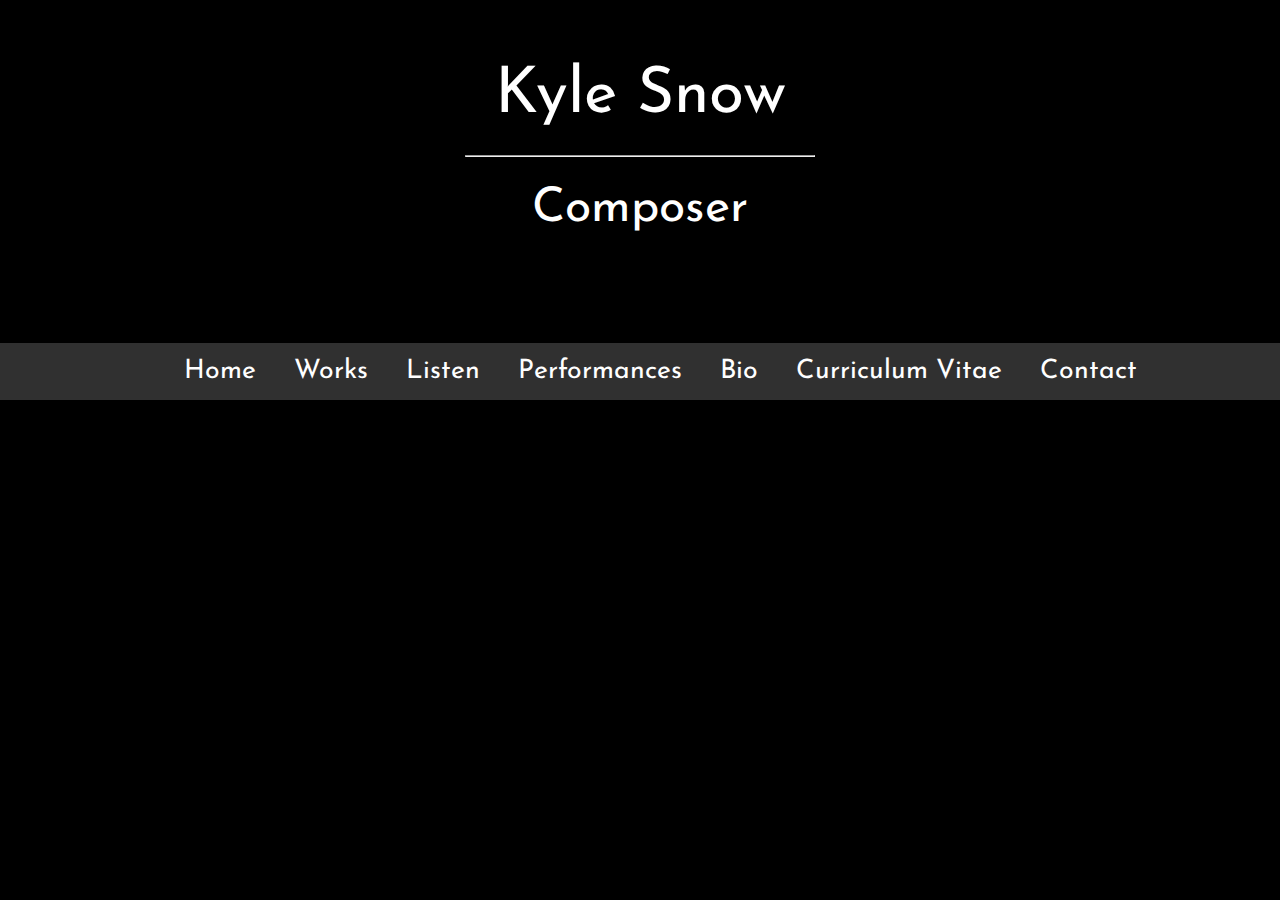
==== index.html @ cbc8a387 "Create index.html" ====
<html>

<head>
<title>
  Kyle Snow | Official Website
</title>
<link rel="stylesheet" href="style.css">
<link href='http://fonts.googleapis.com/css?family=Josefin+Sans:400,400italic,700' rel='stylesheet' type='text/css'>
<meta name="description" content="Official website of composer Kyle Snow">
<meta name="author" content="Kyle Snow">
<meta name="viewport" content="width=device-width, initial-scale=1.0">
</head>

<body>

<div class="header">
    <div class="title">
    <h1>Kyle Snow</h1>
    <hr/>
    <h2>Composer</h2>
    </div>
    <div class="navigation">
    <ul>
    <li><a href="index.html">Home</a></li>
    <li><a href="works.html">Works</a></li>
    <li><a href="listen.html">Listen</a></li>
    <li><a href="performances.html">Performances</a></li>
    <li><a href="bio.html">Bio</a></li>
    <li><a href="curriculum_vitae.html">Curriculum Vitae</a></li>
    <li><a href="contact.html">Contact</a></li>
    </ul>
    </div>
</div>
    
<div class="content">
</div>
    
</body>

</html>
---- style.css ----
/* Responsive Design */
* {
    box-sizing: border-box;
}
/* For mobile phones: */
[class*="col-"] {
    width: 100%;
}
@media only screen and (min-width: 600px) {
    /* For tablets: */
    .col-m-1 {width: 8.33%;}
    .col-m-2 {width: 16.66%;}
    .col-m-3 {width: 25%;}
    .col-m-4 {width: 33.33%;}
    .col-m-5 {width: 41.66%;}
    .col-m-6 {width: 50%;}
    .col-m-7 {width: 58.33%;}
    .col-m-8 {width: 66.66%;}
    .col-m-9 {width: 75%;}
    .col-m-10 {width: 83.33%;}
    .col-m-11 {width: 91.66%;}
    .col-m-12 {width: 100%;}
}
@media only screen and (min-width: 768px) {
    /* For desktop: */
    .col-1 {width: 8.33%;}
    .col-2 {width: 16.66%;}
    .col-3 {width: 25%;}
    .col-4 {width: 33.33%;}
    .col-5 {width: 41.66%;}
    .col-6 {width: 50%;}
    .col-7 {width: 58.33%;}
    .col-8 {width: 66.66%;}
    .col-9 {width: 75%;}
    .col-10 {width: 83.33%;}
    .col-11 {width: 91.66%;}
    .col-12 {width: 100%;}
}

body { 
    padding: 0px;
    margin: 0px;
    color: white;
    background-color: black;
}


.header {
    position: relative;
    padding-top: 10px;
    padding-bottom: 0px;
    width: 100%;
    height: 400px;
    display: inline-table;
    background-image: url('Website%20Banner.png');
    background-size: cover;
    text-align: center;
    font-family: "Josefin Sans"; 
}
.title {
    margin-top: 70px;   
}
.title hr {
    width: 350px; 
}

.title h1, h2 {
    font-weight: 400;
    line-height: .5em;
}

.title h1 {
    font-size: 4em;
}

.title h2 {
    font-size: 3em;
}

.navigation {
    display: block;
    position: absolute;
    bottom: 0px;
    text-align: center;
    width: 100%;
    font-size: 20pt;
    background-color: rgba(96,96,96,0.5); 
}

.navigation ul {
    margin: 0px;   
}

.navigation li {
    list-style-type: none; 
    display: inline;    
}

.navigation li a {
    padding: 15px;
    color: white;
    text-decoration: none;
    display: inline-block;
}

.navigation a:hover {
    background-color: rgba(96,96,96,0.75);         
}

.navigation a:active {
    background-color: none;
}
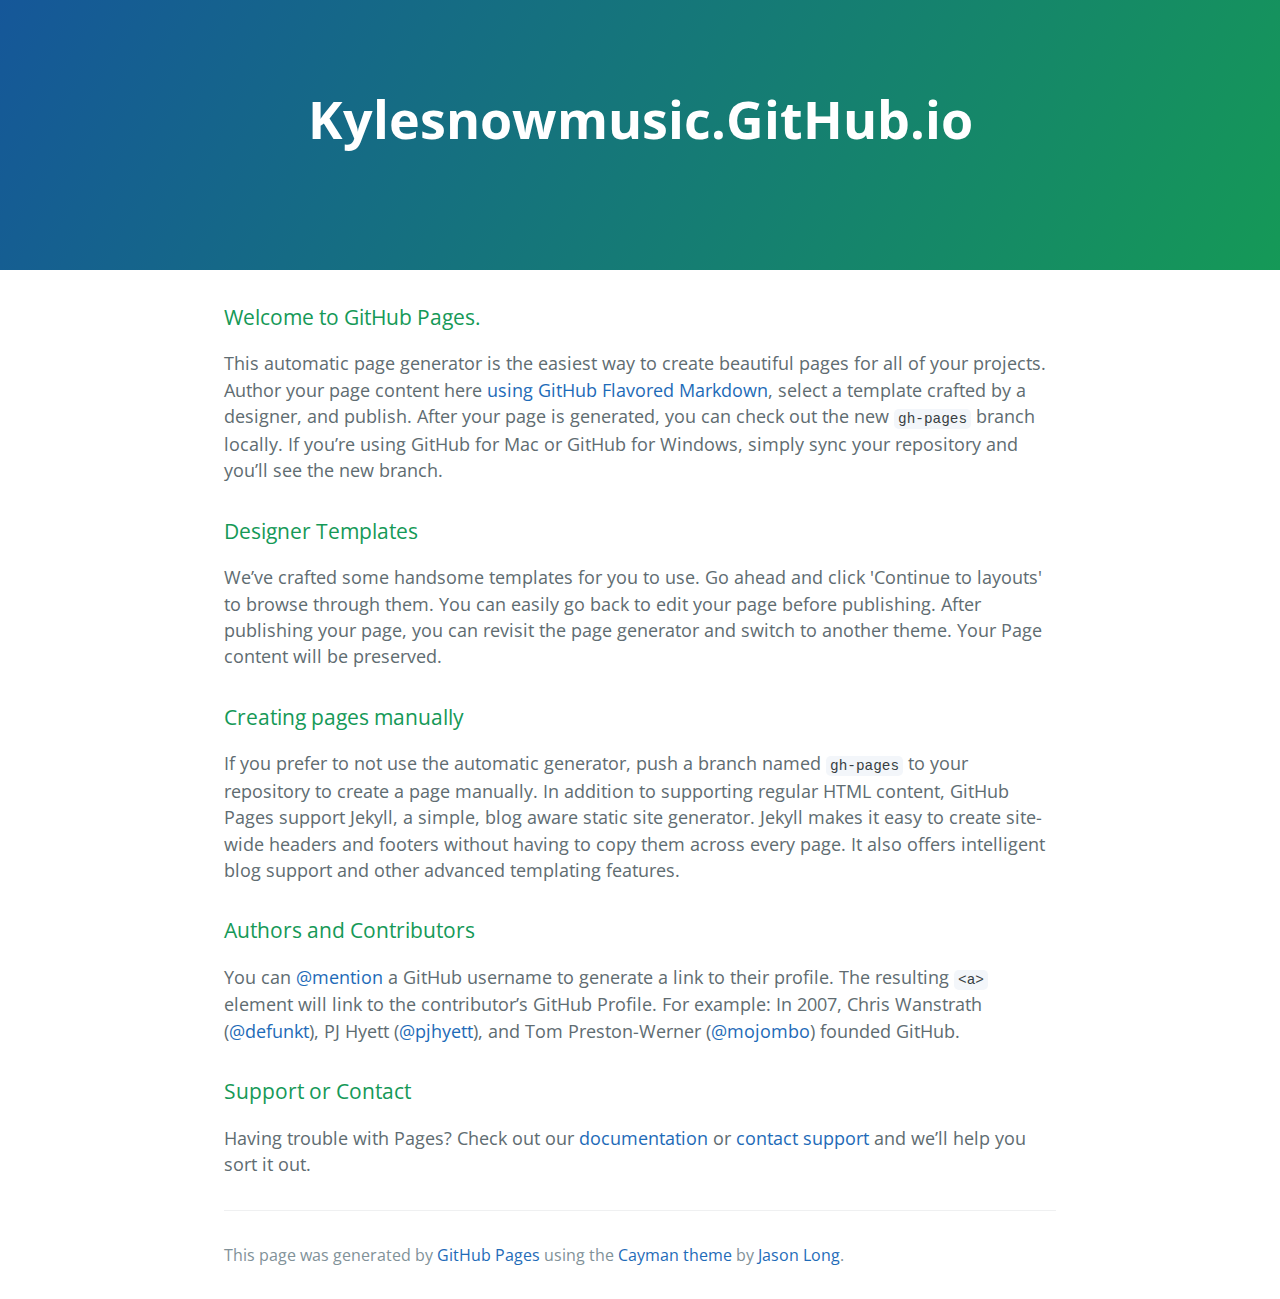
==== commit 2fdb16f1: "Replace master branch with page content via GitHub" ====
--- a/index.html
+++ b/index.html
@@ -1,40 +1,53 @@
-<html>
+<!DOCTYPE html>
+<html lang="en-us">
+  <head>
+    <meta charset="UTF-8">
+    <title>Kylesnowmusic.GitHub.io by kylesnowmusic</title>
+    <meta name="viewport" content="width=device-width, initial-scale=1">
+    <link rel="stylesheet" type="text/css" href="stylesheets/normalize.css" media="screen">
+    <link href='https://fonts.googleapis.com/css?family=Open+Sans:400,700' rel='stylesheet' type='text/css'>
+    <link rel="stylesheet" type="text/css" href="stylesheets/stylesheet.css" media="screen">
+    <link rel="stylesheet" type="text/css" href="stylesheets/github-light.css" media="screen">
+  </head>
+  <body>
+    <section class="page-header">
+      <h1 class="project-name">Kylesnowmusic.GitHub.io</h1>
+      <h2 class="project-tagline"></h2>
+    </section>
 
-<head>
-<title>
-  Kyle Snow | Official Website
-</title>
-<link rel="stylesheet" href="style.css">
-<link href='http://fonts.googleapis.com/css?family=Josefin+Sans:400,400italic,700' rel='stylesheet' type='text/css'>
-<meta name="description" content="Official website of composer Kyle Snow">
-<meta name="author" content="Kyle Snow">
-<meta name="viewport" content="width=device-width, initial-scale=1.0">
-</head>
+    <section class="main-content">
+      <h3>
+<a id="welcome-to-github-pages" class="anchor" href="#welcome-to-github-pages" aria-hidden="true"><span class="octicon octicon-link"></span></a>Welcome to GitHub Pages.</h3>
 
-<body>
+<p>This automatic page generator is the easiest way to create beautiful pages for all of your projects. Author your page content here <a href="https://guides.github.com/features/mastering-markdown/">using GitHub Flavored Markdown</a>, select a template crafted by a designer, and publish. After your page is generated, you can check out the new <code>gh-pages</code> branch locally. If you’re using GitHub for Mac or GitHub for Windows, simply sync your repository and you’ll see the new branch.</p>
 
-<div class="header">
-    <div class="title">
-    <h1>Kyle Snow</h1>
-    <hr/>
-    <h2>Composer</h2>
-    </div>
-    <div class="navigation">
-    <ul>
-    <li><a href="index.html">Home</a></li>
-    <li><a href="works.html">Works</a></li>
-    <li><a href="listen.html">Listen</a></li>
-    <li><a href="performances.html">Performances</a></li>
-    <li><a href="bio.html">Bio</a></li>
-    <li><a href="curriculum_vitae.html">Curriculum Vitae</a></li>
-    <li><a href="contact.html">Contact</a></li>
-    </ul>
-    </div>
-</div>
-    
-<div class="content">
-</div>
-    
-</body>
+<h3>
+<a id="designer-templates" class="anchor" href="#designer-templates" aria-hidden="true"><span class="octicon octicon-link"></span></a>Designer Templates</h3>
 
+<p>We’ve crafted some handsome templates for you to use. Go ahead and click 'Continue to layouts' to browse through them. You can easily go back to edit your page before publishing. After publishing your page, you can revisit the page generator and switch to another theme. Your Page content will be preserved.</p>
+
+<h3>
+<a id="creating-pages-manually" class="anchor" href="#creating-pages-manually" aria-hidden="true"><span class="octicon octicon-link"></span></a>Creating pages manually</h3>
+
+<p>If you prefer to not use the automatic generator, push a branch named <code>gh-pages</code> to your repository to create a page manually. In addition to supporting regular HTML content, GitHub Pages support Jekyll, a simple, blog aware static site generator. Jekyll makes it easy to create site-wide headers and footers without having to copy them across every page. It also offers intelligent blog support and other advanced templating features.</p>
+
+<h3>
+<a id="authors-and-contributors" class="anchor" href="#authors-and-contributors" aria-hidden="true"><span class="octicon octicon-link"></span></a>Authors and Contributors</h3>
+
+<p>You can <a href="https://github.com/blog/821" class="user-mention">@mention</a> a GitHub username to generate a link to their profile. The resulting <code>&lt;a&gt;</code> element will link to the contributor’s GitHub Profile. For example: In 2007, Chris Wanstrath (<a href="https://github.com/defunkt" class="user-mention">@defunkt</a>), PJ Hyett (<a href="https://github.com/pjhyett" class="user-mention">@pjhyett</a>), and Tom Preston-Werner (<a href="https://github.com/mojombo" class="user-mention">@mojombo</a>) founded GitHub.</p>
+
+<h3>
+<a id="support-or-contact" class="anchor" href="#support-or-contact" aria-hidden="true"><span class="octicon octicon-link"></span></a>Support or Contact</h3>
+
+<p>Having trouble with Pages? Check out our <a href="https://help.github.com/pages">documentation</a> or <a href="https://github.com/contact">contact support</a> and we’ll help you sort it out.</p>
+
+      <footer class="site-footer">
+
+        <span class="site-footer-credits">This page was generated by <a href="https://pages.github.com">GitHub Pages</a> using the <a href="https://github.com/jasonlong/cayman-theme">Cayman theme</a> by <a href="https://twitter.com/jasonlong">Jason Long</a>.</span>
+      </footer>
+
+    </section>
+
+  
+  </body>
 </html>
--- a/stylesheets/stylesheet.css
+++ b/stylesheets/stylesheet.css
@@ -0,0 +1,245 @@
+* {
+  box-sizing: border-box; }
+
+body {
+  padding: 0;
+  margin: 0;
+  font-family: "Open Sans", "Helvetica Neue", Helvetica, Arial, sans-serif;
+  font-size: 16px;
+  line-height: 1.5;
+  color: #606c71; }
+
+a {
+  color: #1e6bb8;
+  text-decoration: none; }
+  a:hover {
+    text-decoration: underline; }
+
+.btn {
+  display: inline-block;
+  margin-bottom: 1rem;
+  color: rgba(255, 255, 255, 0.7);
+  background-color: rgba(255, 255, 255, 0.08);
+  border-color: rgba(255, 255, 255, 0.2);
+  border-style: solid;
+  border-width: 1px;
+  border-radius: 0.3rem;
+  transition: color 0.2s, background-color 0.2s, border-color 0.2s; }
+  .btn + .btn {
+    margin-left: 1rem; }
+
+.btn:hover {
+  color: rgba(255, 255, 255, 0.8);
+  text-decoration: none;
+  background-color: rgba(255, 255, 255, 0.2);
+  border-color: rgba(255, 255, 255, 0.3); }
+
+@media screen and (min-width: 64em) {
+  .btn {
+    padding: 0.75rem 1rem; } }
+
+@media screen and (min-width: 42em) and (max-width: 64em) {
+  .btn {
+    padding: 0.6rem 0.9rem;
+    font-size: 0.9rem; } }
+
+@media screen and (max-width: 42em) {
+  .btn {
+    display: block;
+    width: 100%;
+    padding: 0.75rem;
+    font-size: 0.9rem; }
+    .btn + .btn {
+      margin-top: 1rem;
+      margin-left: 0; } }
+
+.page-header {
+  color: #fff;
+  text-align: center;
+  background-color: #159957;
+  background-image: linear-gradient(120deg, #155799, #159957); }
+
+@media screen and (min-width: 64em) {
+  .page-header {
+    padding: 5rem 6rem; } }
+
+@media screen and (min-width: 42em) and (max-width: 64em) {
+  .page-header {
+    padding: 3rem 4rem; } }
+
+@media screen and (max-width: 42em) {
+  .page-header {
+    padding: 2rem 1rem; } }
+
+.project-name {
+  margin-top: 0;
+  margin-bottom: 0.1rem; }
+
+@media screen and (min-width: 64em) {
+  .project-name {
+    font-size: 3.25rem; } }
+
+@media screen and (min-width: 42em) and (max-width: 64em) {
+  .project-name {
+    font-size: 2.25rem; } }
+
+@media screen and (max-width: 42em) {
+  .project-name {
+    font-size: 1.75rem; } }
+
+.project-tagline {
+  margin-bottom: 2rem;
+  font-weight: normal;
+  opacity: 0.7; }
+
+@media screen and (min-width: 64em) {
+  .project-tagline {
+    font-size: 1.25rem; } }
+
+@media screen and (min-width: 42em) and (max-width: 64em) {
+  .project-tagline {
+    font-size: 1.15rem; } }
+
+@media screen and (max-width: 42em) {
+  .project-tagline {
+    font-size: 1rem; } }
+
+.main-content :first-child {
+  margin-top: 0; }
+.main-content img {
+  max-width: 100%; }
+.main-content h1, .main-content h2, .main-content h3, .main-content h4, .main-content h5, .main-content h6 {
+  margin-top: 2rem;
+  margin-bottom: 1rem;
+  font-weight: normal;
+  color: #159957; }
+.main-content p {
+  margin-bottom: 1em; }
+.main-content code {
+  padding: 2px 4px;
+  font-family: Consolas, "Liberation Mono", Menlo, Courier, monospace;
+  font-size: 0.9rem;
+  color: #383e41;
+  background-color: #f3f6fa;
+  border-radius: 0.3rem; }
+.main-content pre {
+  padding: 0.8rem;
+  margin-top: 0;
+  margin-bottom: 1rem;
+  font: 1rem Consolas, "Liberation Mono", Menlo, Courier, monospace;
+  color: #567482;
+  word-wrap: normal;
+  background-color: #f3f6fa;
+  border: solid 1px #dce6f0;
+  border-radius: 0.3rem; }
+  .main-content pre > code {
+    padding: 0;
+    margin: 0;
+    font-size: 0.9rem;
+    color: #567482;
+    word-break: normal;
+    white-space: pre;
+    background: transparent;
+    border: 0; }
+.main-content .highlight {
+  margin-bottom: 1rem; }
+  .main-content .highlight pre {
+    margin-bottom: 0;
+    word-break: normal; }
+.main-content .highlight pre, .main-content pre {
+  padding: 0.8rem;
+  overflow: auto;
+  font-size: 0.9rem;
+  line-height: 1.45;
+  border-radius: 0.3rem; }
+.main-content pre code, .main-content pre tt {
+  display: inline;
+  max-width: initial;
+  padding: 0;
+  margin: 0;
+  overflow: initial;
+  line-height: inherit;
+  word-wrap: normal;
+  background-color: transparent;
+  border: 0; }
+  .main-content pre code:before, .main-content pre code:after, .main-content pre tt:before, .main-content pre tt:after {
+    content: normal; }
+.main-content ul, .main-content ol {
+  margin-top: 0; }
+.main-content blockquote {
+  padding: 0 1rem;
+  margin-left: 0;
+  color: #819198;
+  border-left: 0.3rem solid #dce6f0; }
+  .main-content blockquote > :first-child {
+    margin-top: 0; }
+  .main-content blockquote > :last-child {
+    margin-bottom: 0; }
+.main-content table {
+  display: block;
+  width: 100%;
+  overflow: auto;
+  word-break: normal;
+  word-break: keep-all; }
+  .main-content table th {
+    font-weight: bold; }
+  .main-content table th, .main-content table td {
+    padding: 0.5rem 1rem;
+    border: 1px solid #e9ebec; }
+.main-content dl {
+  padding: 0; }
+  .main-content dl dt {
+    padding: 0;
+    margin-top: 1rem;
+    font-size: 1rem;
+    font-weight: bold; }
+  .main-content dl dd {
+    padding: 0;
+    margin-bottom: 1rem; }
+.main-content hr {
+  height: 2px;
+  padding: 0;
+  margin: 1rem 0;
+  background-color: #eff0f1;
+  border: 0; }
+
+@media screen and (min-width: 64em) {
+  .main-content {
+    max-width: 64rem;
+    padding: 2rem 6rem;
+    margin: 0 auto;
+    font-size: 1.1rem; } }
+
+@media screen and (min-width: 42em) and (max-width: 64em) {
+  .main-content {
+    padding: 2rem 4rem;
+    font-size: 1.1rem; } }
+
+@media screen and (max-width: 42em) {
+  .main-content {
+    padding: 2rem 1rem;
+    font-size: 1rem; } }
+
+.site-footer {
+  padding-top: 2rem;
+  margin-top: 2rem;
+  border-top: solid 1px #eff0f1; }
+
+.site-footer-owner {
+  display: block;
+  font-weight: bold; }
+
+.site-footer-credits {
+  color: #819198; }
+
+@media screen and (min-width: 64em) {
+  .site-footer {
+    font-size: 1rem; } }
+
+@media screen and (min-width: 42em) and (max-width: 64em) {
+  .site-footer {
+    font-size: 1rem; } }
+
+@media screen and (max-width: 42em) {
+  .site-footer {
+    font-size: 0.9rem; } }
--- a/stylesheets/github-light.css
+++ b/stylesheets/github-light.css
@@ -0,0 +1,116 @@
+/*
+   Copyright 2014 GitHub Inc.
+
+   Licensed under the Apache License, Version 2.0 (the "License");
+   you may not use this file except in compliance with the License.
+   You may obtain a copy of the License at
+
+       http://www.apache.org/licenses/LICENSE-2.0
+
+   Unless required by applicable law or agreed to in writing, software
+   distributed under the License is distributed on an "AS IS" BASIS,
+   WITHOUT WARRANTIES OR CONDITIONS OF ANY KIND, either express or implied.
+   See the License for the specific language governing permissions and
+   limitations under the License.
+
+*/
+
+.pl-c /* comment */ {
+  color: #969896;
+}
+
+.pl-c1      /* constant, markup.raw, meta.diff.header, meta.module-reference, meta.property-name, support, support.constant, support.variable, variable.other.constant */,
+.pl-s .pl-v /* string variable */ {
+  color: #0086b3;
+}
+
+.pl-e  /* entity */,
+.pl-en /* entity.name */ {
+  color: #795da3;
+}
+
+.pl-s .pl-s1 /* string source */,
+.pl-smi      /* storage.modifier.import, storage.modifier.package, storage.type.java, variable.other, variable.parameter.function */ {
+  color: #333;
+}
+
+.pl-ent /* entity.name.tag */ {
+  color: #63a35c;
+}
+
+.pl-k /* keyword, storage, storage.type */ {
+  color: #a71d5d;
+}
+
+.pl-pds              /* punctuation.definition.string, string.regexp.character-class */,
+.pl-s                /* string */,
+.pl-s .pl-pse .pl-s1 /* string punctuation.section.embedded source */,
+.pl-sr               /* string.regexp */,
+.pl-sr .pl-cce       /* string.regexp constant.character.escape */,
+.pl-sr .pl-sra       /* string.regexp string.regexp.arbitrary-repitition */,
+.pl-sr .pl-sre       /* string.regexp source.ruby.embedded */ {
+  color: #183691;
+}
+
+.pl-v /* variable */ {
+  color: #ed6a43;
+}
+
+.pl-id /* invalid.deprecated */ {
+  color: #b52a1d;
+}
+
+.pl-ii /* invalid.illegal */ {
+  background-color: #b52a1d;
+  color: #f8f8f8;
+}
+
+.pl-sr .pl-cce /* string.regexp constant.character.escape */ {
+  color: #63a35c;
+  font-weight: bold;
+}
+
+.pl-ml /* markup.list */ {
+  color: #693a17;
+}
+
+.pl-mh        /* markup.heading */,
+.pl-mh .pl-en /* markup.heading entity.name */,
+.pl-ms        /* meta.separator */ {
+  color: #1d3e81;
+  font-weight: bold;
+}
+
+.pl-mq /* markup.quote */ {
+  color: #008080;
+}
+
+.pl-mi /* markup.italic */ {
+  color: #333;
+  font-style: italic;
+}
+
+.pl-mb /* markup.bold */ {
+  color: #333;
+  font-weight: bold;
+}
+
+.pl-md /* markup.deleted, meta.diff.header.from-file */ {
+  background-color: #ffecec;
+  color: #bd2c00;
+}
+
+.pl-mi1 /* markup.inserted, meta.diff.header.to-file */ {
+  background-color: #eaffea;
+  color: #55a532;
+}
+
+.pl-mdr /* meta.diff.range */ {
+  color: #795da3;
+  font-weight: bold;
+}
+
+.pl-mo /* meta.output */ {
+  color: #1d3e81;
+}
+
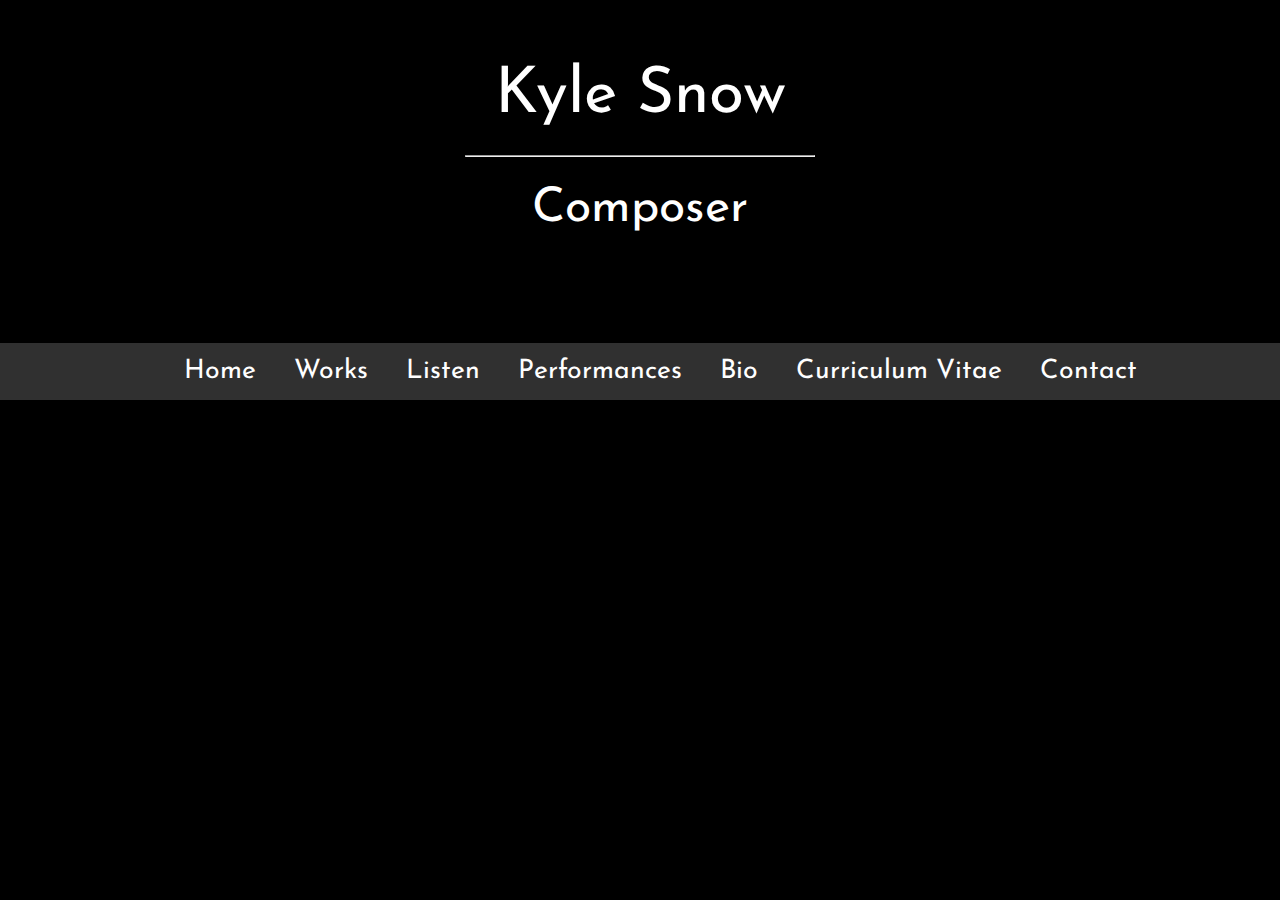
==== commit a6af60ed: "Create index.html" ====
--- a/index.html
+++ b/index.html
@@ -1,53 +1,40 @@
-<!DOCTYPE html>
-<html lang="en-us">
-  <head>
-    <meta charset="UTF-8">
-    <title>Kylesnowmusic.GitHub.io by kylesnowmusic</title>
-    <meta name="viewport" content="width=device-width, initial-scale=1">
-    <link rel="stylesheet" type="text/css" href="stylesheets/normalize.css" media="screen">
-    <link href='https://fonts.googleapis.com/css?family=Open+Sans:400,700' rel='stylesheet' type='text/css'>
-    <link rel="stylesheet" type="text/css" href="stylesheets/stylesheet.css" media="screen">
-    <link rel="stylesheet" type="text/css" href="stylesheets/github-light.css" media="screen">
-  </head>
-  <body>
-    <section class="page-header">
-      <h1 class="project-name">Kylesnowmusic.GitHub.io</h1>
-      <h2 class="project-tagline"></h2>
-    </section>
+<html>
 
-    <section class="main-content">
-      <h3>
-<a id="welcome-to-github-pages" class="anchor" href="#welcome-to-github-pages" aria-hidden="true"><span class="octicon octicon-link"></span></a>Welcome to GitHub Pages.</h3>
+<head>
+<title>
+  Kyle Snow | Official Website
+</title>
+<link rel="stylesheet" href="style.css">
+<link href='http://fonts.googleapis.com/css?family=Josefin+Sans:400,400italic,700' rel='stylesheet' type='text/css'>
+<meta name="description" content="Official website of composer Kyle Snow">
+<meta name="author" content="Kyle Snow">
+<meta name="viewport" content="width=device-width, initial-scale=1.0">
+</head>
 
-<p>This automatic page generator is the easiest way to create beautiful pages for all of your projects. Author your page content here <a href="https://guides.github.com/features/mastering-markdown/">using GitHub Flavored Markdown</a>, select a template crafted by a designer, and publish. After your page is generated, you can check out the new <code>gh-pages</code> branch locally. If you’re using GitHub for Mac or GitHub for Windows, simply sync your repository and you’ll see the new branch.</p>
+<body>
 
-<h3>
-<a id="designer-templates" class="anchor" href="#designer-templates" aria-hidden="true"><span class="octicon octicon-link"></span></a>Designer Templates</h3>
+<div class="header">
+    <div class="title">
+    <h1>Kyle Snow</h1>
+    <hr/>
+    <h2>Composer</h2>
+    </div>
+    <div class="navigation">
+    <ul>
+    <li><a href="index.html">Home</a></li>
+    <li><a href="works.html">Works</a></li>
+    <li><a href="listen.html">Listen</a></li>
+    <li><a href="performances.html">Performances</a></li>
+    <li><a href="bio.html">Bio</a></li>
+    <li><a href="curriculum_vitae.html">Curriculum Vitae</a></li>
+    <li><a href="contact.html">Contact</a></li>
+    </ul>
+    </div>
+</div>
+    
+<div class="content">
+</div>
+    
+</body>
 
-<p>We’ve crafted some handsome templates for you to use. Go ahead and click 'Continue to layouts' to browse through them. You can easily go back to edit your page before publishing. After publishing your page, you can revisit the page generator and switch to another theme. Your Page content will be preserved.</p>
-
-<h3>
-<a id="creating-pages-manually" class="anchor" href="#creating-pages-manually" aria-hidden="true"><span class="octicon octicon-link"></span></a>Creating pages manually</h3>
-
-<p>If you prefer to not use the automatic generator, push a branch named <code>gh-pages</code> to your repository to create a page manually. In addition to supporting regular HTML content, GitHub Pages support Jekyll, a simple, blog aware static site generator. Jekyll makes it easy to create site-wide headers and footers without having to copy them across every page. It also offers intelligent blog support and other advanced templating features.</p>
-
-<h3>
-<a id="authors-and-contributors" class="anchor" href="#authors-and-contributors" aria-hidden="true"><span class="octicon octicon-link"></span></a>Authors and Contributors</h3>
-
-<p>You can <a href="https://github.com/blog/821" class="user-mention">@mention</a> a GitHub username to generate a link to their profile. The resulting <code>&lt;a&gt;</code> element will link to the contributor’s GitHub Profile. For example: In 2007, Chris Wanstrath (<a href="https://github.com/defunkt" class="user-mention">@defunkt</a>), PJ Hyett (<a href="https://github.com/pjhyett" class="user-mention">@pjhyett</a>), and Tom Preston-Werner (<a href="https://github.com/mojombo" class="user-mention">@mojombo</a>) founded GitHub.</p>
-
-<h3>
-<a id="support-or-contact" class="anchor" href="#support-or-contact" aria-hidden="true"><span class="octicon octicon-link"></span></a>Support or Contact</h3>
-
-<p>Having trouble with Pages? Check out our <a href="https://help.github.com/pages">documentation</a> or <a href="https://github.com/contact">contact support</a> and we’ll help you sort it out.</p>
-
-      <footer class="site-footer">
-
-        <span class="site-footer-credits">This page was generated by <a href="https://pages.github.com">GitHub Pages</a> using the <a href="https://github.com/jasonlong/cayman-theme">Cayman theme</a> by <a href="https://twitter.com/jasonlong">Jason Long</a>.</span>
-      </footer>
-
-    </section>
-
-  
-  </body>
 </html>
--- a/style.css
+++ b/style.css
@@ -0,0 +1,112 @@
+/* Responsive Design */
+* {
+    box-sizing: border-box;
+}
+/* For mobile phones: */
+[class*="col-"] {
+    width: 100%;
+}
+@media only screen and (min-width: 600px) {
+    /* For tablets: */
+    .col-m-1 {width: 8.33%;}
+    .col-m-2 {width: 16.66%;}
+    .col-m-3 {width: 25%;}
+    .col-m-4 {width: 33.33%;}
+    .col-m-5 {width: 41.66%;}
+    .col-m-6 {width: 50%;}
+    .col-m-7 {width: 58.33%;}
+    .col-m-8 {width: 66.66%;}
+    .col-m-9 {width: 75%;}
+    .col-m-10 {width: 83.33%;}
+    .col-m-11 {width: 91.66%;}
+    .col-m-12 {width: 100%;}
+}
+@media only screen and (min-width: 768px) {
+    /* For desktop: */
+    .col-1 {width: 8.33%;}
+    .col-2 {width: 16.66%;}
+    .col-3 {width: 25%;}
+    .col-4 {width: 33.33%;}
+    .col-5 {width: 41.66%;}
+    .col-6 {width: 50%;}
+    .col-7 {width: 58.33%;}
+    .col-8 {width: 66.66%;}
+    .col-9 {width: 75%;}
+    .col-10 {width: 83.33%;}
+    .col-11 {width: 91.66%;}
+    .col-12 {width: 100%;}
+}
+
+body { 
+    padding: 0px;
+    margin: 0px;
+    color: white;
+    background-color: black;
+}
+
+
+.header {
+    position: relative;
+    padding-top: 10px;
+    padding-bottom: 0px;
+    width: 100%;
+    height: 400px;
+    display: inline-table;
+    background-image: url('Website%20Banner.png');
+    background-size: cover;
+    text-align: center;
+    font-family: "Josefin Sans"; 
+}
+.title {
+    margin-top: 70px;   
+}
+.title hr {
+    width: 350px; 
+}
+
+.title h1, h2 {
+    font-weight: 400;
+    line-height: .5em;
+}
+
+.title h1 {
+    font-size: 4em;
+}
+
+.title h2 {
+    font-size: 3em;
+}
+
+.navigation {
+    display: block;
+    position: absolute;
+    bottom: 0px;
+    text-align: center;
+    width: 100%;
+    font-size: 20pt;
+    background-color: rgba(96,96,96,0.5); 
+}
+
+.navigation ul {
+    margin: 0px;   
+}
+
+.navigation li {
+    list-style-type: none; 
+    display: inline;    
+}
+
+.navigation li a {
+    padding: 15px;
+    color: white;
+    text-decoration: none;
+    display: inline-block;
+}
+
+.navigation a:hover {
+    background-color: rgba(96,96,96,0.75);         
+}
+
+.navigation a:active {
+    background-color: none;
+}
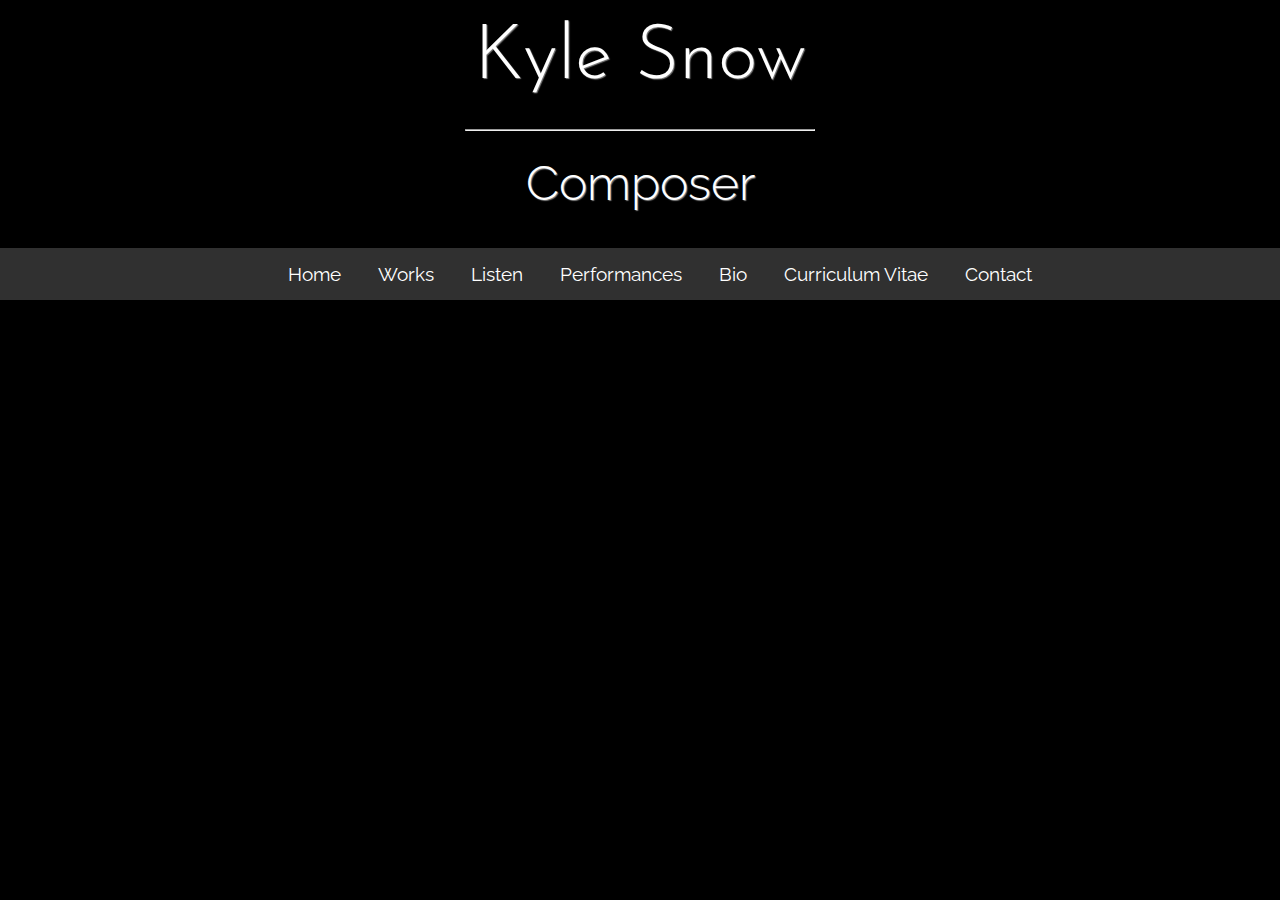
==== commit 956791df: "Title font changes" ====
--- a/index.html
+++ b/index.html
@@ -5,7 +5,8 @@
   Kyle Snow | Official Website
 </title>
 <link rel="stylesheet" href="style.css">
-<link href='http://fonts.googleapis.com/css?family=Josefin+Sans:400,400italic,700' rel='stylesheet' type='text/css'>
+<link href='http://fonts.googleapis.com/css?family=Josefin+Sans&subset=latin,latin-ext' rel='stylesheet' type='text/css'>
+<link href='http://fonts.googleapis.com/css?family=Raleway:400,300' rel='stylesheet' type='text/css'>
 <meta name="description" content="Official website of composer Kyle Snow">
 <meta name="author" content="Kyle Snow">
 <meta name="viewport" content="width=device-width, initial-scale=1.0">
--- a/style.css
+++ b/style.css
@@ -50,31 +50,34 @@
     padding-top: 10px;
     padding-bottom: 0px;
     width: 100%;
-    height: 400px;
+    height: 300px;
     display: inline-table;
-    background-image: url('Website%20Banner.png');
+    background-image: url('https://cloud.githubusercontent.com/assets/13735387/9203904/83d1fff0-401f-11e5-87ee-03f4c03ba736.png');
     background-size: cover;
     text-align: center;
-    font-family: "Josefin Sans"; 
+    font-family: "Raleway", sans-serif; 
 }
 .title {
-    margin-top: 70px;   
+    margin-top: 30px;   
 }
 .title hr {
     width: 350px; 
 }
 
 .title h1, h2 {
-    font-weight: 400;
+    text-shadow: 1px 1px 1px Grey;
     line-height: .5em;
 }
 
 .title h1 {
-    font-size: 4em;
+    font-family: "Josefin Sans", sans-serif;
+    font-size: 4.75em;
+    font-weight: 300;
 }
 
 .title h2 {
     font-size: 3em;
+    font-weight: 300;
 }
 
 .navigation {
@@ -92,6 +95,7 @@
 }
 
 .navigation li {
+    font-size: 0.7em;
     list-style-type: none; 
     display: inline;    
 }
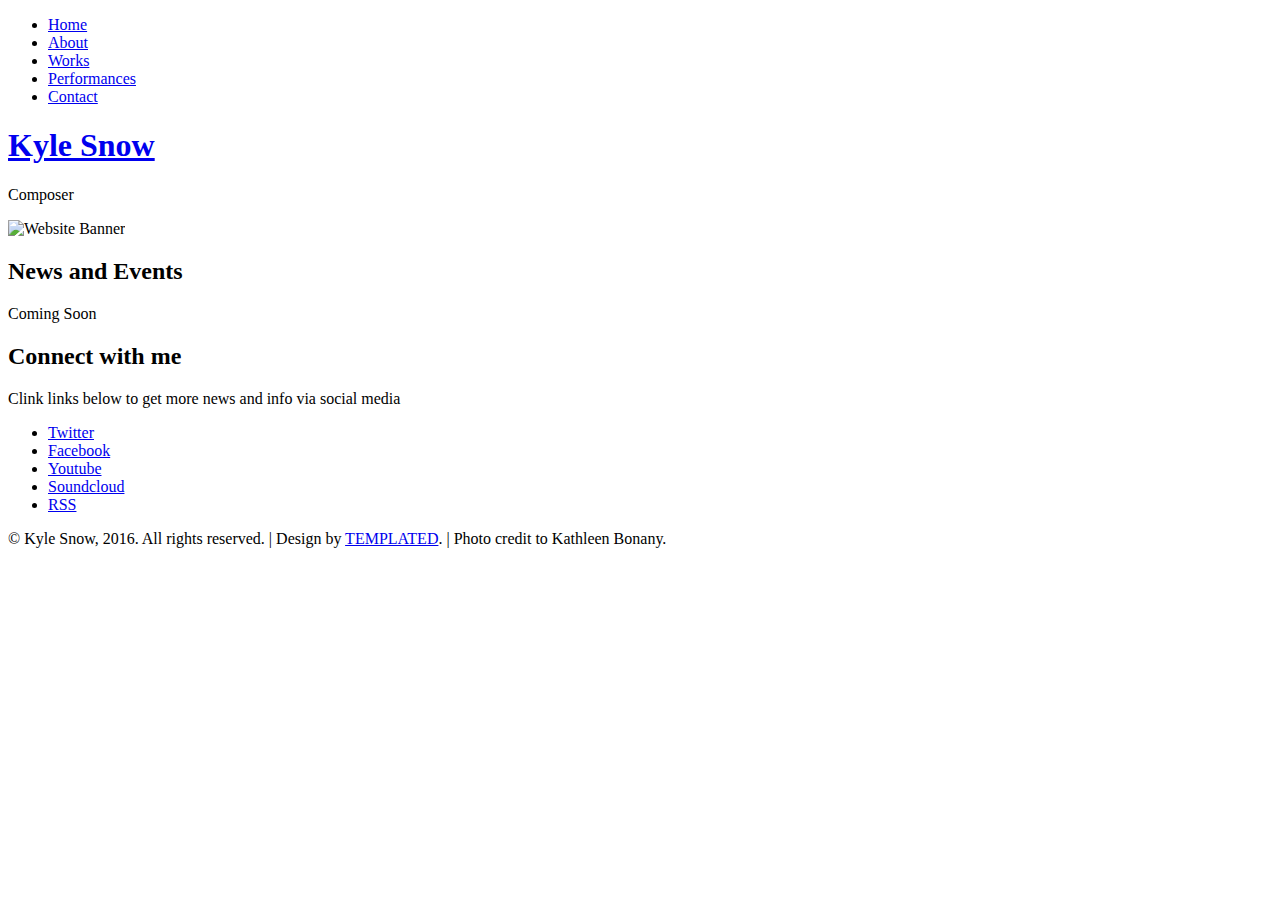
==== commit 9f869156: "Create index.html" ====
--- a/index.html
+++ b/index.html
@@ -1,41 +1,104 @@
-<html>
+<!DOCTYPE html PUBLIC "-//W3C//DTD XHTML 1.0 Strict//EN" "http://www.w3.org/TR/xhtml1/DTD/xhtml1-strict.dtd">
+<!--
+Design by TEMPLATED
+http://templated.co
+Released for free under the Creative Commons Attribution License
 
+Name       : Under The Bridge 
+Description: A two-column, fixed-width design with dark color scheme.
+Version    : 1.0
+Released   : 20130602
+
+-->
+<html xmlns="http://www.w3.org/1999/xhtml">
 <head>
-<title>
-  Kyle Snow | Official Website
-</title>
-<link rel="stylesheet" href="style.css">
-<link href='http://fonts.googleapis.com/css?family=Josefin+Sans&subset=latin,latin-ext' rel='stylesheet' type='text/css'>
-<link href='http://fonts.googleapis.com/css?family=Raleway:400,300' rel='stylesheet' type='text/css'>
-<meta name="description" content="Official website of composer Kyle Snow">
-<meta name="author" content="Kyle Snow">
-<meta name="viewport" content="width=device-width, initial-scale=1.0">
+<meta http-equiv="Content-Type" content="text/html; charset=utf-8" />
+<title>Kyle Snow | Composer</title>
+<meta name="keywords" content="" />
+<meta name="description" content="" />
+<link href="default.css" rel="stylesheet" type="text/css" media="all" />
+<link href="fonts.css" rel="stylesheet" type="text/css" media="all" />
+<!--[if IE 6]>
+<link href="default_ie6.css" rel="stylesheet" type="text/css" />
+<![endif]-->
 </head>
+<body>
+<div id="wrapper">
+	<div id="menu" class="container">
+		<ul>
+			<li class="current_page_item"><a href="index.html">Home</a></li>
+			<li><a href="about.html">About</a></li>
+			<li><a href="works.html">Works</a></li>
+			<li><a href="performances.html">Performances</a></li>
+            <li><a href="contact.html">Contact</a></li>
+		</ul>
+	</div>
+	<!-- end #menu -->
+	<div id="header" class="container">
+		<div id="logo">
+			<h1><a href="#">Kyle Snow</a></h1>
+			<p>Composer</p>
+		</div>
+		<div id="banner"><img class="image-full" src="images/DSC_0028B.JPG" alt="Website Banner"/></div>
+	</div>
+	<div id="welcome" class="container">
+		<div class="title">
+			<h2>News and Events</h2>
+            <span class="byline">Coming Soon</span>
+        </div>
+	</div>
+	<div id="page" class="container">
+		<div id="content">
+			<div class="title">
 
-<body>
-
-<div class="header">
-    <div class="title">
-    <h1>Kyle Snow</h1>
-    <hr/>
-    <h2>Composer</h2>
-    </div>
-    <div class="navigation">
-    <ul>
-    <li><a href="index.html">Home</a></li>
-    <li><a href="works.html">Works</a></li>
-    <li><a href="listen.html">Listen</a></li>
-    <li><a href="performances.html">Performances</a></li>
-    <li><a href="bio.html">Bio</a></li>
-    <li><a href="curriculum_vitae.html">Curriculum Vitae</a></li>
-    <li><a href="contact.html">Contact</a></li>
-    </ul>
-    </div>
+            </div>
+		</div>
+		<!--<div id="sidebar">
+			<div class="box1">
+				<div class="title">
+					<h2>Mauris vulputate</h2>
+				</div>
+				<ul class="style2">
+					<li><a href="#">Semper mod quis eget mi dolore</a></li>
+					<li><a href="#">Quam turpis feugiat sit dolor</a></li>
+					<li><a href="#">Amet ornare in hendrerit in lectus</a></li>
+					<li><a href="#">Consequat etiam lorem phasellus</a></li>
+					<li><a href="#">Amet turpis, feugiat et sit amet</a></li>
+					<li><a href="#">Semper mod quisturpis nisi</a></li>
+				</ul>
+			</div>
+			<div class="box2">
+				<div class="title">
+					<h2>Integer gravida</h2>
+				</div>
+				<ul class="style2">
+					<li><a href="#">Amet turpis, feugiat et sit amet</a></li>
+					<li><a href="#">Ornare in hendrerit in lectus</a></li>
+					<li><a href="#">Semper mod quis eget mi dolore</a></li>
+					<li><a href="#">Quam turpis feugiat sit dolor</a></li>
+					<li><a href="#">Amet ornare in hendrerit in lectus</a></li>
+					<li><a href="#">Semper mod quisturpis nisi</a></li>
+					<li><a href="#">Consequat etiam lorem phasellus</a></li>
+				</ul>
+			</div>
+		</div>-->
+	</div>
 </div>
-    
-<div class="content">
+<div id="footer-wrapper">
+	<div id="footer" class="container">
+		<h2>Connect with me</h2>
+		<span class="byline">Clink links below to get more news and info via social media</span>
+		<ul class="contact">
+			<li><a href="https://twitter.com/kylesnowmusic" class="icon icon-twitter"><span>Twitter</span></a></li>
+			<li><a href="https://www.facebook.com/kylesnowmusic/" class="icon icon-facebook"><span>Facebook</span></a></li>
+			<li><a href="https://www.youtube.com/channel/UCtIOoXngxqVNChLkGbNOw8g" class="icon icon-youtube"><span>Youtube</span></a></li>
+			<li><a href="https://soundcloud.com/kyle-snow-music" class="icon icon-soundcloud"><span>Soundcloud</span></a></li>
+			<li><a href="#" class="icon icon-rss"><span>RSS</span></a></li>
+		</ul>
+	</div>
 </div>
-    
+<div id="copyright" class="container">
+	<p>&copy; Kyle Snow, 2016. All rights reserved. | Design by <a href="http://templated.co" rel="nofollow">TEMPLATED</a>. | Photo credit to Kathleen Bonany.</p>
+</div>
 </body>
-
 </html>
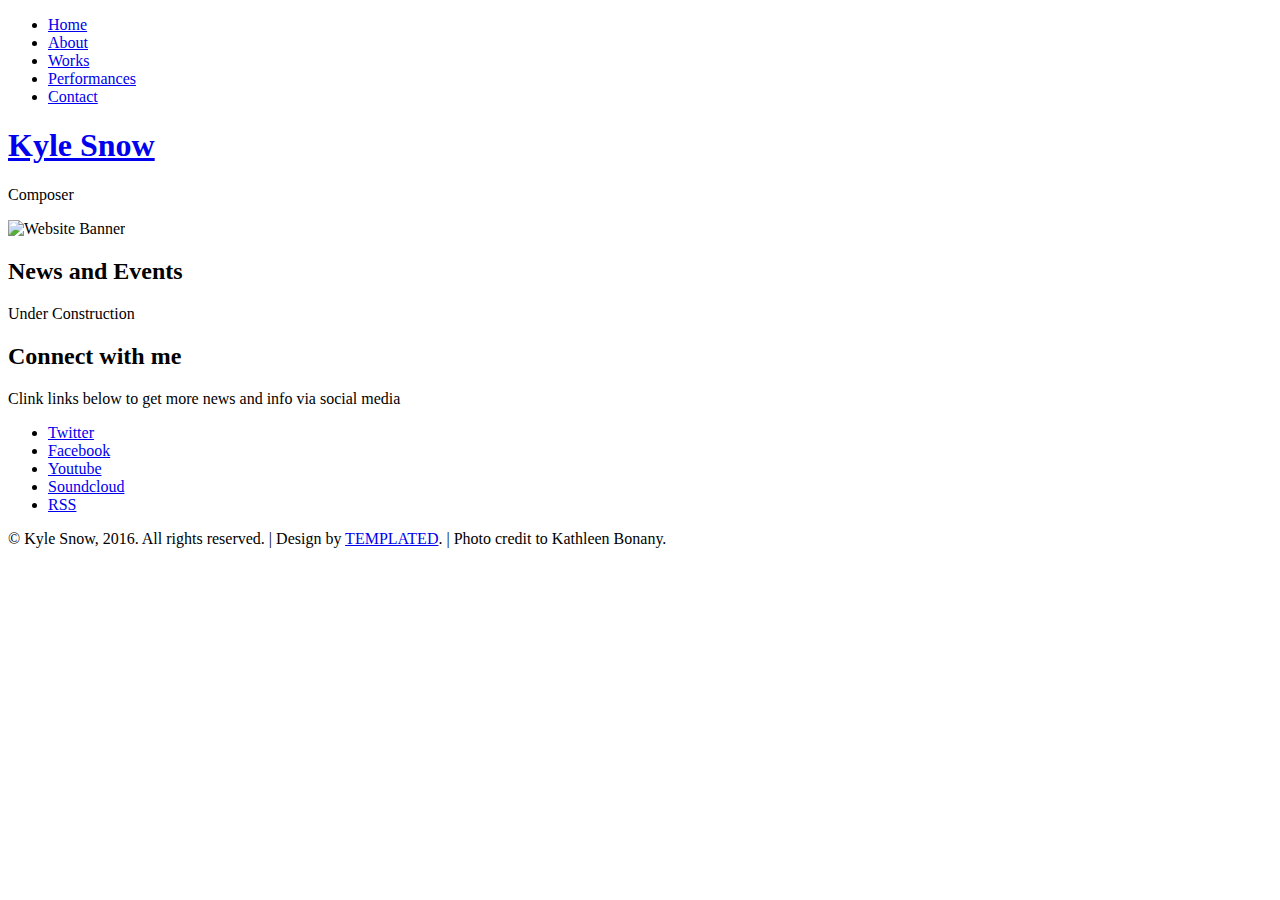
==== commit 5212acfe: "Update index.html" ====
--- a/index.html
+++ b/index.html
@@ -44,7 +44,7 @@
 	<div id="welcome" class="container">
 		<div class="title">
 			<h2>News and Events</h2>
-            <span class="byline">Coming Soon</span>
+            <span class="byline">Under Construction</span>
         </div>
 	</div>
 	<div id="page" class="container">
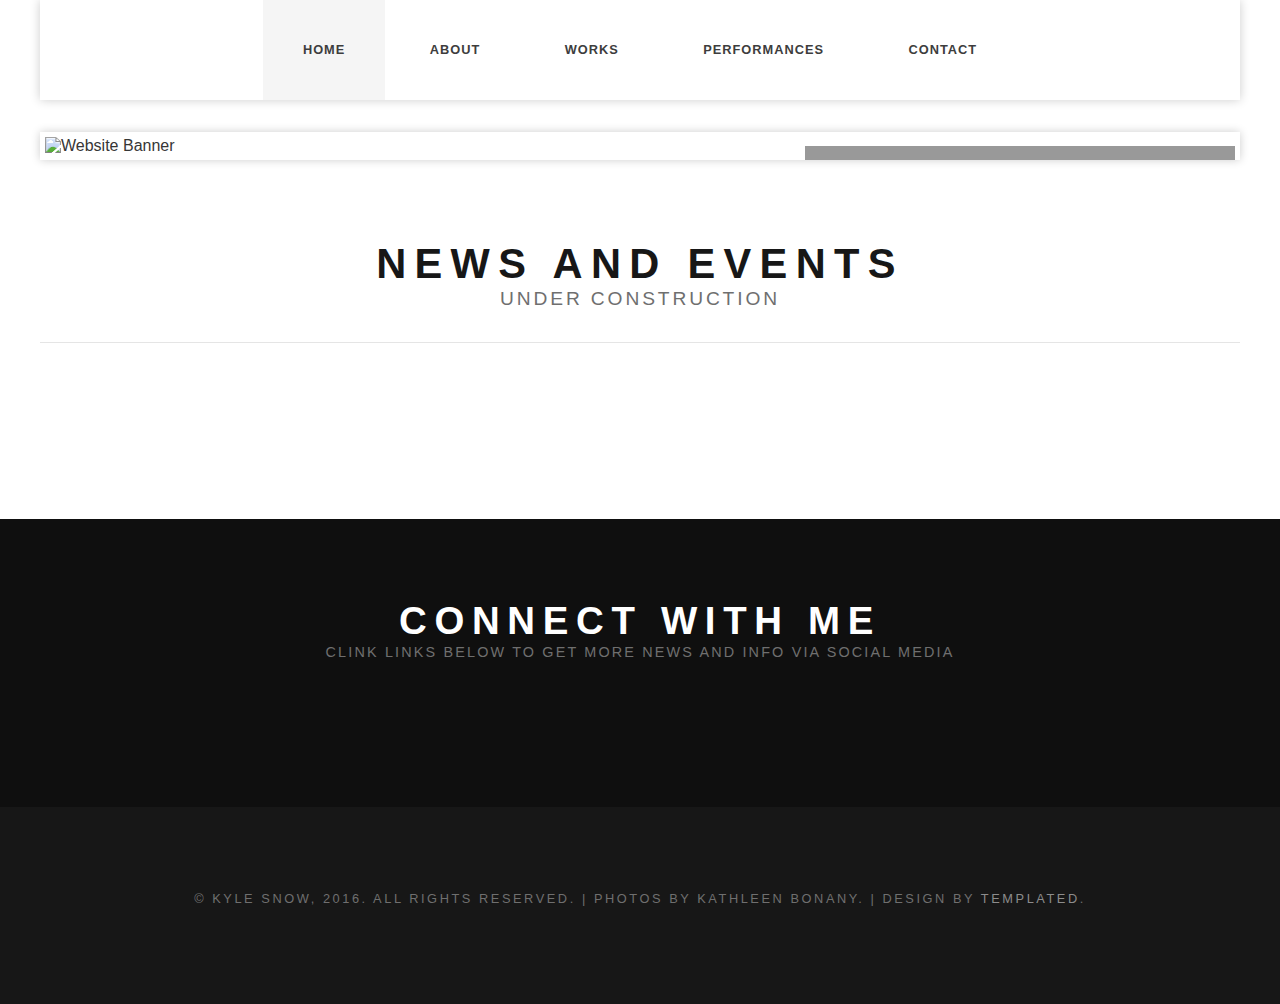
==== commit 46fa6591: "Added files via upload" ====
--- a/index.html
+++ b/index.html
@@ -89,16 +89,16 @@
 		<h2>Connect with me</h2>
 		<span class="byline">Clink links below to get more news and info via social media</span>
 		<ul class="contact">
-			<li><a href="https://twitter.com/kylesnowmusic" class="icon icon-twitter"><span>Twitter</span></a></li>
-			<li><a href="https://www.facebook.com/kylesnowmusic/" class="icon icon-facebook"><span>Facebook</span></a></li>
-			<li><a href="https://www.youtube.com/channel/UCtIOoXngxqVNChLkGbNOw8g" class="icon icon-youtube"><span>Youtube</span></a></li>
-			<li><a href="https://soundcloud.com/kyle-snow-music" class="icon icon-soundcloud"><span>Soundcloud</span></a></li>
+			<li><a href="https://twitter.com/kylesnowmusic" class="icon icon-twitter" target="_blank"><span>Twitter</span></a></li>
+			<li><a href="https://www.facebook.com/kylesnowmusic/" class="icon icon-facebook" target="_blank"><span>Facebook</span></a></li>
+			<li><a href="https://www.youtube.com/channel/UCtIOoXngxqVNChLkGbNOw8g" class="icon icon-youtube" target="_blank"><span>Youtube</span></a></li>
+			<li><a href="https://soundcloud.com/kyle-snow-music" class="icon icon-soundcloud" target="_blank"><span>Soundcloud</span></a></li>
 			<li><a href="#" class="icon icon-rss"><span>RSS</span></a></li>
 		</ul>
 	</div>
 </div>
 <div id="copyright" class="container">
-	<p>&copy; Kyle Snow, 2016. All rights reserved. | Design by <a href="http://templated.co" rel="nofollow">TEMPLATED</a>. | Photo credit to Kathleen Bonany.</p>
+	<p>&copy; Kyle Snow, 2016. All rights reserved. | Photos by Kathleen Bonany. | Design by <a href="http://templated.co" rel="nofollow">TEMPLATED</a>.</p>
 </div>
 </body>
 </html>
--- a/default.css
+++ b/default.css
@@ -0,0 +1,595 @@
+html, body {
+    min-width: 753px;
+	height: 100%;
+}
+
+body {
+	margin: 0px;
+	padding: 0px;
+	background: #171717;
+	font-family: 'Source Sans Pro', sans-serif;
+	font-size: 12pt;
+	font-weight: 300;
+    
+	color: #363636;
+}
+
+
+h1, h2, h3 {
+	margin: 0;
+	padding: 0;
+}
+
+p, ol, ul {
+	margin-top: 0px;
+}
+
+p {
+	line-height: 190%;
+}
+
+strong {
+}
+
+a {
+	color: #006699;
+    text-decoration: none;
+}
+
+a:hover {
+	text-decoration: none;
+}
+
+img {
+	border: none;
+}
+
+    .banner
+    {
+        overflow: hidden;
+        margin: 5px;
+        max-width: 1200px;
+        height: auto;
+    }
+
+	.image
+	{
+		display: inline-block;
+	}
+	
+		.image img
+		{
+			display: block;
+
+		}
+
+	.image-full
+	{
+		display: block;
+        max-width: 100%;
+        height: auto;
+		padding: 5px;
+        box-sizing: border-box;
+	}
+	
+	.image-left
+	{
+		float: left;
+		margin: 0 2em 2em 0;
+	}
+	
+	.image-centered
+	{
+		display: block;
+		margin: 0 0 2em 0;
+	}
+
+		.image-centered img
+		{
+			margin: 0 auto;
+			width: auto;
+		}
+
+hr {
+	display: none;
+}
+
+	ul.style2
+	{
+		margin: 0;
+		padding: 0;
+		list-style: none;
+	}
+	
+	ul.style2 li
+	{
+		border-top: solid 1px #E5E5E5;
+		padding: 0.80em 0;
+	}
+	
+	ul.style2 li:first-child
+	{
+		border-top: 0;
+		padding-top: 0;
+	}
+
+/*********************************************************************************/
+/* Social Icon Styles                                                            */
+/*********************************************************************************/
+
+	ul.contact
+	{
+		margin: 0;
+		padding: 3em 0em 0em 0em;
+		list-style: none;
+	}
+	
+	ul.contact li
+	{
+		display: inline-block;
+		padding: 0em 0.30em;
+		font-size: 1.2em;
+	}
+	
+	ul.contact li span
+	{
+		display: none;
+		margin: 0;
+		padding: 0;
+	}
+	
+	ul.contact li a
+	{
+		color: #FFF;
+	}
+	
+	ul.contact li a:before
+	{
+		display: inline-block;
+		background: #3f3f3f;
+		width: 56px;
+		height: 56px;
+		line-height: 56px;
+		text-align: center;
+		color: #FFFFFF;
+	}
+	
+	ul.contact li a.icon-twitter:before { background: #2DAAE4; }
+	ul.contact li a.icon-facebook:before { background: #39599F; }
+	ul.contact li a.icon-youtube:before { background: rgb(204, 24, 30);	}
+	ul.contact li a.icon-soundcloud:before { background: #ff3a00; }
+	ul.contact li a.icon-rss:before { }
+    a.icon-rss:hover { cursor:default }
+
+/*********************************************************************************/
+/* Heading Titles                                                                */
+/*********************************************************************************/
+
+	.title
+	{
+		margin-bottom: 2em;
+		text-transform: uppercase;
+	}
+
+	.title h2
+	{
+		letter-spacing: 0.20em;
+		font-weight: 700;
+		font-size: 2em;
+		color: #171717;
+	}
+	
+	.title .byline
+	{
+		letter-spacing: 0.15em;
+		text-transform: uppercase;
+		font-weight: 400;
+		font-size: 0.90em;
+		color: #6F6F6F;
+	}
+
+/** WRAPPER */
+
+#wrapper {
+	background: #FFFFFF url(images/bg01.png) repeat;
+    max-width: auto;
+
+}
+
+#footer-wrapper
+{
+	background: #0F0F0F;
+}
+
+#footer-wrapper {
+    max-width: 100%;
+
+}
+
+.container {
+	max-width: 1200px;
+	margin: 0px auto;
+}
+
+.clearfix {
+	clear: both;
+}
+
+
+/*********************************************************************************/
+/* Header                                                                        */
+/*********************************************************************************/
+
+	#header 
+	{
+		position: relative;
+		overflow: hidden;
+		box-sizing: border-box;
+		box-shadow: 0px 0px 10px rgba(0,0,0,0.2);
+	}
+
+/*********************************************************************************/
+/* Logo                                                                          */
+/*********************************************************************************/
+
+	#logo 
+{
+		position: absolute;
+		top: 50%;
+		right: 5px;
+		padding: 1em 3em;
+		background: rgba(0,0,0,0.4);
+		text-transform: uppercase;
+        text-shadow: -1px -1px 0 rgba(0,0,0,1);
+		z-index: 10;
+	}
+	
+	#logo h1
+	{
+		letter-spacing: 0.10em;
+		text-align: right;
+		font-size: 3em;
+	}
+	
+	#logo p 
+	{
+		letter-spacing: 0.10em;
+		color: #FFFFFF;
+        margin: 0px;
+	}
+	
+	#logo a 
+	{
+		text-decoration: none;
+		color: #FFFFFF;
+	}
+
+/*********************************************************************************/
+/* Banner                                                                        */
+/*********************************************************************************/
+
+	#banner 
+	{
+		overflow: hidden;
+		z-index: 1;
+	}
+	
+	#banner .image
+	{
+		border: 5px solid #FFFFFF;
+
+	}
+	
+
+/** MENU */
+
+#menu {
+	overflow: hidden;
+	margin-bottom: 2em;
+	background: #FFF;
+	box-shadow: 0px 0px 10px rgba(0,0,0,0.2);
+	height: 100px;
+    min-width: 190px;
+}
+
+#menu ul {
+	margin: 0;
+	padding: 0px 0px 0px 0px;
+	list-style: none;
+	line-height: normal;
+	text-align: center;
+}
+
+#menu li {
+	display: inline-block;
+}
+
+#menu a {
+	display: block;
+	letter-spacing: 1px;
+	line-height: 100px;
+	padding: 0 40px;
+	text-decoration: none;
+	text-align: center;
+	text-transform: uppercase;
+	font-size: 0.80em;
+	font-weight: 600;
+	border: none;
+	color: #3D3D3D;
+}
+
+#menu a:hover, #menu .current_page_item a {
+	text-decoration: none;
+	background: #F5F5F5;
+}
+
+#menu .current_page_item a {
+	background: #F5F5F5;
+}
+
+/** PAGE */
+
+#page
+{
+	position: relative;
+	overflow: hidden;
+	padding: 4em 0em 5em 0em;
+}
+
+/** CONTENT */
+
+#content
+{
+	float: left;
+	max-width: 850px;
+}
+
+/*********************************************************************************/
+/* Sidebar                                                                       */
+/*********************************************************************************/
+
+	#sidebar
+	{
+        position: absolute;
+        right: 0;
+		max-width: 345px;
+	}
+	
+	#sidebar .title h2
+	{
+		font-size: 1.6em;
+	}
+	
+	#sidebar .box1
+	{
+		margin-bottom: 3em;
+	}
+
+/*********************************************************************************/
+/* Footer                                                                        */
+/*********************************************************************************/
+
+	#footer
+	{
+		overflow: hidden;
+		padding: 5em 0em;
+		text-align: center;
+		text-transform: uppercase;
+		color: #6F6F6F;
+	}
+	
+	#footer h2
+	{
+		letter-spacing: 0.20em;
+		font-weight: 700;
+		font-size: 2.4em;
+		color: #FFF;
+	}
+	
+	#footer .byline
+	{
+		letter-spacing: 0.15em;
+		text-transform: uppercase;
+		font-weight: 400;
+		font-size: 0.90em;
+		color: #6F6F6F;
+	}
+
+/*********************************************************************************/
+/* Copyright                                                                     */
+/*********************************************************************************/
+
+	#copyright
+	{
+		overflow: hidden;
+		padding: 5em 0em;
+	}
+	
+	#copyright p
+	{
+		letter-spacing: 0.20em;
+		text-align: center;
+		text-transform: uppercase;
+		font-size: 0.80em;
+		color: #6F6F6F;
+	}
+	
+	#copyright a
+	{
+		text-decoration: none;
+		color: #8C8C8C;
+	}
+
+/*********************************************************************************/
+/* Welcome                                                                       */
+/*********************************************************************************/
+
+	#welcome
+	{
+		overflow: hidden;
+		padding: 5em 0em 0em 0em;
+		border-bottom: 1px solid #E5E5E5;
+		text-align: center;
+	}
+	
+	#welcome h2
+	{
+		letter-spacing: 0.20em;
+		text-transform: uppercase;
+		font-size: 2.6em;
+	}
+	
+	#welcome p
+	{
+		font-size: 1.3em;
+	}
+
+	#welcome .byline
+	{
+		display: block;
+		letter-spacing: 0.15em;
+		text-transform: uppercase;
+		font-weight: 400;
+		font-size: 1.2em;
+		color: #6F6F6F;
+	}
+
+/*********************************************************************************/
+/* Main Title                                                                       */
+/*********************************************************************************/	
+
+	#main-title
+	{
+		overflow: hidden;
+		border-bottom: 1px solid #E5E5E5;
+		text-align: center;
+        margin-bottom: 0px !important;
+	}
+	
+	#main-title h2
+	{
+		letter-spacing: 0.20em;
+		text-transform: uppercase;
+		font-size: 2.6em;
+	}
+	
+	#main-title p
+	{
+		font-size: 1.3em;
+	}
+
+	#main-title .byline
+	{
+		display: block;
+		letter-spacing: 0.15em;
+		text-transform: uppercase;
+		font-weight: 400;
+		font-size: 1.2em;
+		color: #6F6F6F;
+	}
+	
+/*********************************************************************************/
+/* Works List                                                                      */
+/*********************************************************************************/
+
+    .movements
+    {
+        margin-left: 30px;
+    }
+
+    #works-list
+    {
+        margin-left: 30px;
+        margin-bottom: 50px;
+    }   
+
+    #works-list span
+    {
+        font-size: 1.5em;
+    }
+
+    #works-list ul
+    {
+        padding-left: 20px;
+    }
+    
+
+    #works-list li
+    {
+        font-size: .95em;
+        padding-right: 10px;
+        list-style-type: none;
+        display: inline;
+    }
+
+    #works-list-notes 
+    {
+        margin-left: 20px;
+        font-size: .95em;
+        max-width: 770px;
+    }
+
+/*********************************************************************************/
+/* Performances                                                                     */
+/*********************************************************************************/
+
+    .performance-year
+    {
+        margin-left: 30px;
+        margin-bottom: 50px;
+    }
+
+    .performance-year h3
+    {
+        margin-bottom: 1em;
+    }
+    
+    .performance
+    {
+        margin-left: 20px;
+    }
+
+    .performance p
+    {
+        margin-bottom: .5em;
+    }
+
+/*********************************************************************************/
+/* About                                                                     */
+/*********************************************************************************/
+
+    .small-container
+    {
+        max-width: 750px;
+    }
+
+    .about-photo
+    {
+        margin: 10px;
+        float: right;
+        max-width: 230px;
+        border: 5px solid #FFFFFF;
+        box-shadow: 0px 0px 10px 0px rgba(0,0,0,0.2);
+    }
+
+    .button
+    {
+        margin-left: 10px;
+        padding: 15px;
+        background: #FFFFFF;
+        box-shadow: 0px 0px 10px 0px rgba(0,0,0,0.2);
+    }
+
+    a.button:hover
+    {
+        background: #F5F5F5;   
+    }
+/*********************************************************************************/
+/* Contact                                                                  */
+/*********************************************************************************/
+
+    table
+    {
+        margin-left: 30px;
+        
+    }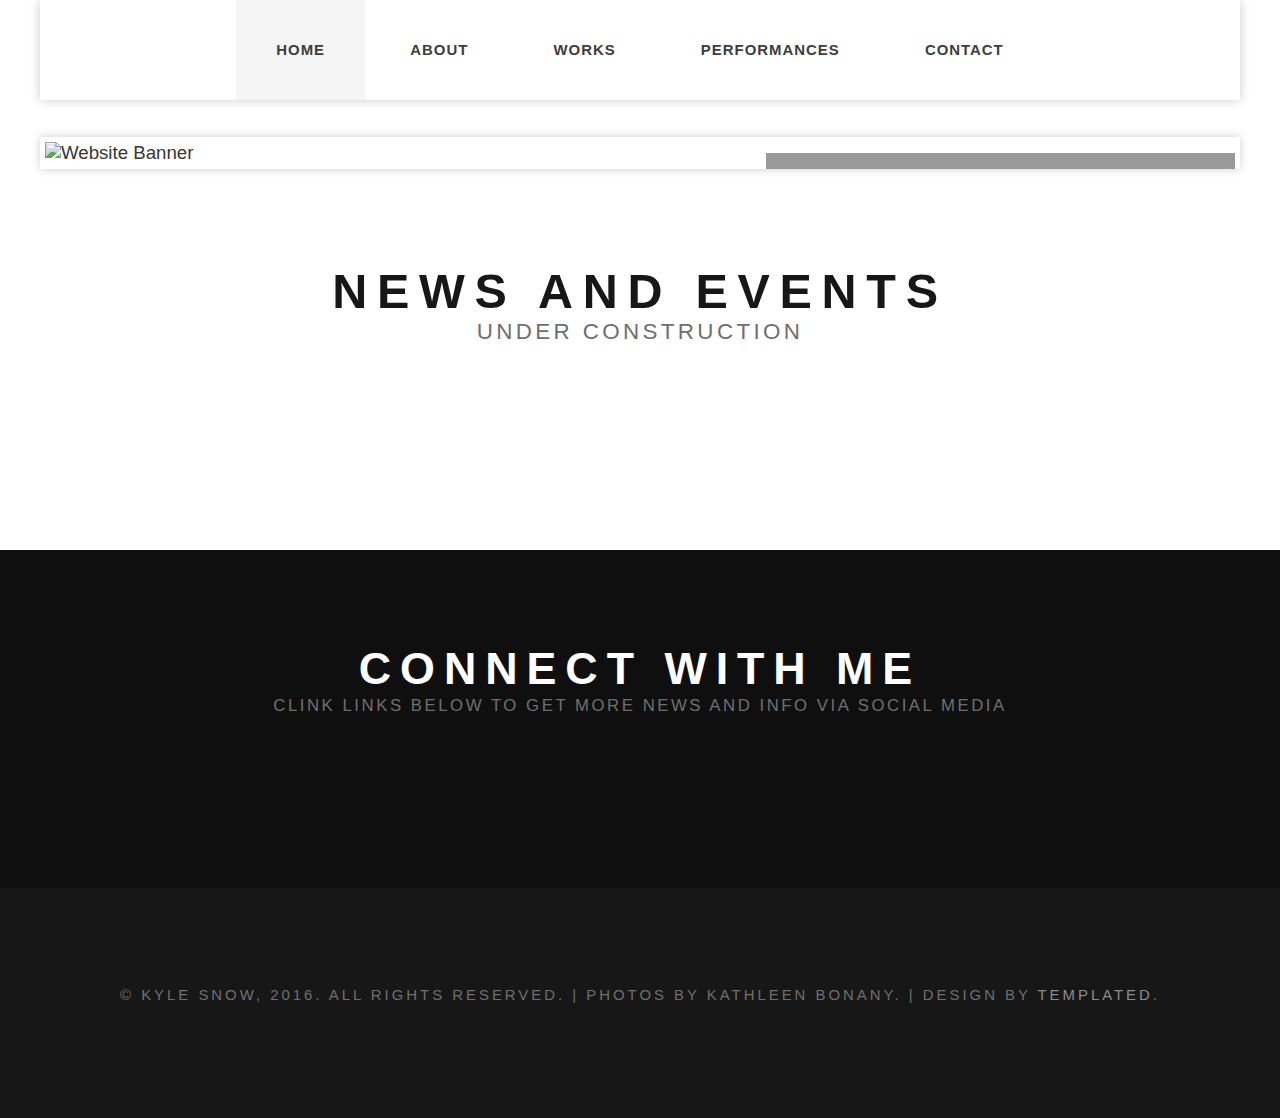
==== commit 55d04b66: "Add files via upload" ====
--- a/index.html
+++ b/index.html
@@ -36,7 +36,7 @@
 	<!-- end #menu -->
 	<div id="header" class="container">
 		<div id="logo">
-			<h1><a href="#">Kyle Snow</a></h1>
+			<h1><a href="#" style="cursor: text">Kyle Snow</a></h1>
 			<p>Composer</p>
 		</div>
 		<div id="banner"><img class="image-full" src="images/DSC_0028B.JPG" alt="Website Banner"/></div>
@@ -48,11 +48,11 @@
         </div>
 	</div>
 	<div id="page" class="container">
-		<div id="content">
+		<!--<div id="content">
 			<div class="title">
 
             </div>
-		</div>
+		</div>-->
 		<!--<div id="sidebar">
 			<div class="box1">
 				<div class="title">
--- a/default.css
+++ b/default.css
@@ -8,7 +8,7 @@
 	padding: 0px;
 	background: #171717;
 	font-family: 'Source Sans Pro', sans-serif;
-	font-size: 12pt;
+	font-size: 14pt;
 	font-weight: 300;
     
 	color: #363636;
@@ -240,7 +240,6 @@
 		padding: 1em 3em;
 		background: rgba(0,0,0,0.4);
 		text-transform: uppercase;
-        text-shadow: -1px -1px 0 rgba(0,0,0,1);
 		z-index: 10;
 	}
 	
@@ -248,7 +247,10 @@
 	{
 		letter-spacing: 0.10em;
 		text-align: right;
-		font-size: 3em;
+		font-size: 2.75em;
+        text-shadow: -1px -1px 0 #6F6F6F;
+        cursor: text;
+        
 	}
 	
 	#logo p 
@@ -336,6 +338,35 @@
 	padding: 4em 0em 5em 0em;
 }
 
+@media screen and (max-width: 1217px) {
+    #page {
+        margin-left: 15px;
+    }
+}
+
+@media screen and (max-width: 1199px) {
+    #page {
+        margin-left: auto;
+    }
+}
+
+@media screen and (max-width: 1017px) {
+    #page {
+        margin-left: 15px;
+    }
+}
+
+@media screen and (max-width: 991px) {
+    #page {
+        margin-left: auto;
+    }
+}
+
+@media screen and (max-width: 797px) {
+    #page {
+        margin-left: 15px;
+    }
+}
 /** CONTENT */
 
 #content
@@ -352,7 +383,9 @@
 	{
         position: absolute;
         right: 0;
-		max-width: 345px;
+		max-width: 375px;
+        
+	    
 	}
 	
 	#sidebar .title h2
@@ -364,6 +397,81 @@
 	{
 		margin-bottom: 3em;
 	}
+
+    #popout
+    {   
+        background: #FFF;
+        box-shadow: 0px 0px 10px rgba(0,0,0,0.2);
+        padding: 15px 15px 0px 15px;
+        max-width: 375px;
+    }
+
+    .toggle 
+    {
+        text-decoration: none;
+        font-size: 2em;
+        color: rgba(0, 0, 0, 0.61);
+        -webkit-transition: all 0.65s ease-out 0.00844155844s;
+        -moz-transition: all 0.65s ease-out 0.00844155844s;
+        transition: all 0.65s ease-out 0.00844155844s;
+        position: absolute;
+        right: 5px;
+        z-index: 0;
+        cursor: pointer;
+        background: rgb(234, 234, 234);
+        box-shadow: 0px 0px 10px rgba(0,0,0,0.2);
+        padding: 0px 8px;
+        margin-right: -5px;
+       
+        
+    } 
+
+    .sidebar 
+    {
+        position: absolute;
+        top: 0px;
+        bottom: 0px;
+        right: -380px;
+        -webkit-transition: all 0.65s ease-out 0s;
+        -moz-transition: all 0.65s ease-out 0s;
+        transition: all 0.65s ease-out 0s;
+        width: 375px;
+    }
+
+@media screen and (max-width: 772px) {
+    #slide:checked + .container .toggle 
+    {
+        right: 400px;
+    }
+}
+    #slide:checked + .container .sidebar 
+    {
+        right: 5px;
+    }
+
+    #slide:checked + .container .toggle 
+    {
+        right: 385px;
+    }
+
+@media screen and (max-width: 767px) {
+    
+    #slide:checked + .container .toggle 
+    {
+        right: 400px;
+    }
+    
+    .toggle {
+        padding-right: 40px;
+        margin-right: -20px;
+    }
+}
+    #slide 
+    {
+        display: none; 
+    }
+
+
 
 /*********************************************************************************/
 /* Footer                                                                        */
@@ -428,7 +536,6 @@
 	{
 		overflow: hidden;
 		padding: 5em 0em 0em 0em;
-		border-bottom: 1px solid #E5E5E5;
 		text-align: center;
 	}
 	
@@ -527,6 +634,11 @@
         margin-left: 20px;
         font-size: .95em;
         max-width: 770px;
+    }
+
+    #works-list-notes strong
+    {
+        font-weight: 500;
     }
 
 /*********************************************************************************/
@@ -592,4 +704,8 @@
     {
         margin-left: 30px;
         
-    }+    }
+
+@import url(https://fonts.googleapis.com/css?family=Poiret+One|Varela+Round);
+
+
